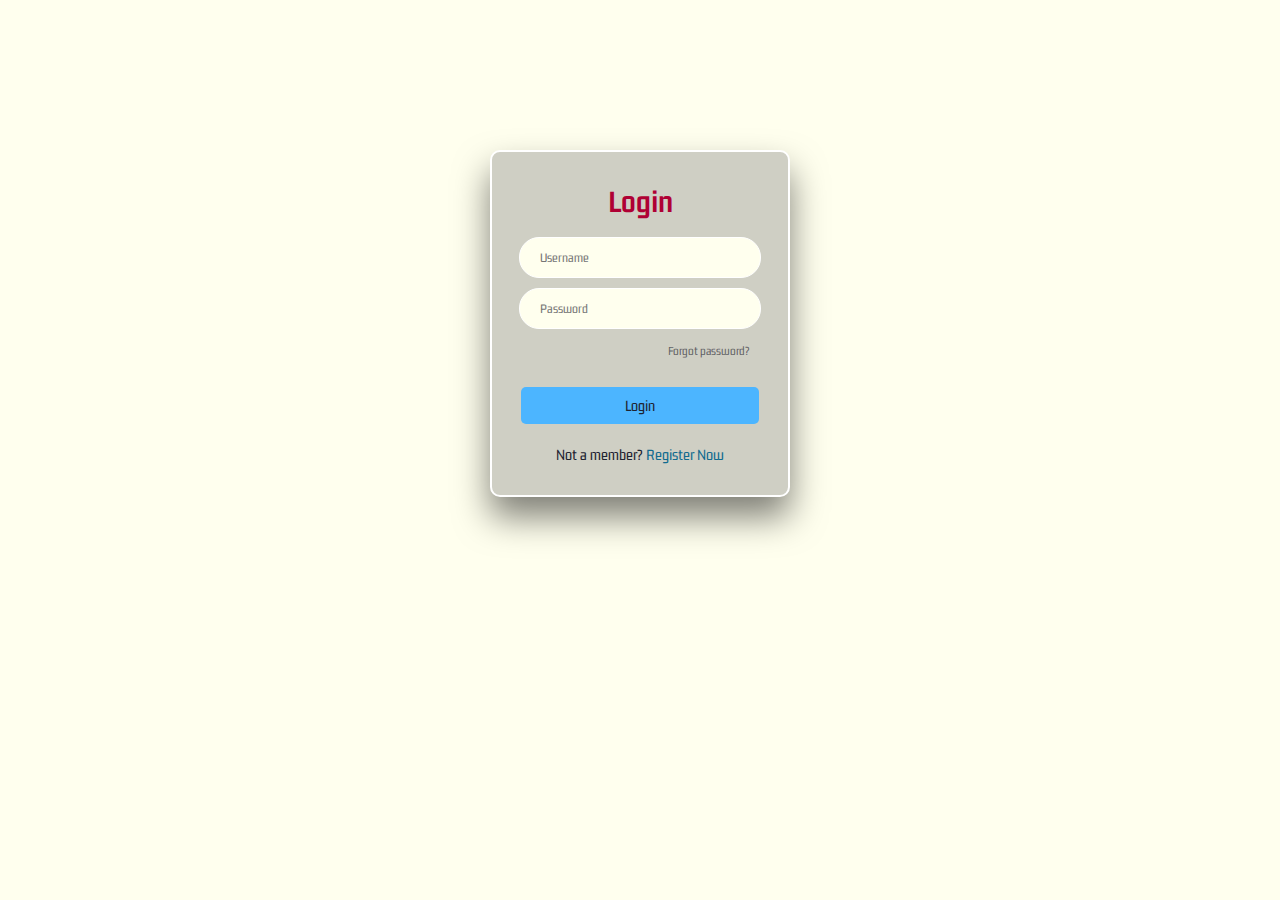
==== login.html @ 27042e97 "Login + sign up pages (Add responsiveness)" ====
<!DOCTYPE html>
<html lang="en">
<head>
    <meta charset="UTF-8">
    <meta http-equiv="X-UA-Compatible" content="IE=edge">
    <meta name="viewport" content="width=device-width, initial-scale=1.0">
    <title>Formula 868</title>
    <link rel="stylesheet" href="styles.css">
    <link rel="preconnect" href="https://fonts.googleapis.com">
    <link rel="preconnect" href="https://fonts.gstatic.com" crossorigin>
    <link href="https://fonts.googleapis.com/css2?family=Gemunu+Libre&display=swap" rel="stylesheet">
    <style>
        body {
            background: #ffffee;
        }
    </style>
</head>
<body>
    <div class="wrapper">
        <h1>Login</h1>
        <form action="#">
            <input type="text" placeholder="Username">
            <input type="text" placeholder="Password">
            <div class="recover">
                <a href="#">Forgot password?</a>
            </div>
        </form>
        <button><a href="./index.html">Login</a></button>
        <div class="member">
            Not a member? <a href="./signup.html">
                Register Now
            </a>
        </div>
    </div>
</body>
</html>
---- styles.css ----
* {
    box-sizing: border-box;
    margin: 0;
    padding: 0;
    font-family: 'Gemunu Libre', sans-serif;
}

/* NAVBAR */
.navbar {
    background: #4cb5ff;
    height: 80px;
    display: flex;
    justify-content: center;
    align-items: center;
    font-size: 1.5rem;
    position: sticky;
    top: 0;
    z-index: 999;
}

.navbarContainer {
    display: flex;
    justify-content: space-between;
    height: 80px;
    width: 100%;
    max-width: 1300px;
    margin: 0 auto;
    padding: 0 50px;
}

#navbarLogo {
    color: #fff;
    font-weight: bold;
    white-space: nowrap;
    display: flex;
    align-items: center;
    cursor: pointer;
    text-decoration: none;
    font-size: 2.5rem;
}

.navbarMenu {
    display: flex;
    align-items: center;
    list-style: none;
    text-align: center;
}

.navbarItem {
    height: 80px;
}

.navbarLinks {
    color: #FFF;
    display: flex;
    align-items: center;
    justify-content: center;
    text-decoration: none;
    padding: 0 1rem;
    height: 100%;
}

.navbarBtn {
    display: flex;
    justify-content: center;
    align-items: center;
    text-decoration: none;
    padding: 0 1rem;
    width: 100%;
}

.button {
    display: flex;
    align-items: center;
    justify-content: center;
    text-decoration: none;
    color: #1e2330;
    background: #FFF;
    padding: 10px 20px;
    height: 100%;
    width: 100%;
    border: none;
    outline: none;
    border-radius: 4px;
}

.button:hover {
    background: #ff232b;
    color: #FFF;
    transition: all 0.3s ease;
}

.navbarLinks:hover {
    color: #ff232b;
    transition: all 0.3s ease;
}

/* Mobile Responsive */
@media screen and (max-width: 960px) {
    .navbarContainer {
        display: flex;
        justify-content: space-between;
        height: 80px;
        width: 100%;
        max-width: 1300px;
        padding: 0;
        z-index: 1;
    }
    
    #navbarLogo {
        padding-left: 25px;
    }
    
    .navbarMenu {
        display: grid;
        grid-template-columns: auto;
        margin: 0;
        width: 100%;
        position: absolute;
        top: -1000px;
        opacity: 1;
        transition: all 0.5s ease;
        height: 50vh;
        z-index: -1;
    }
    .navbarMenu.active {
        background: #4cb5ff;
        top: 100%;
        opacity: 1;
        transition: all 0.5s ease;
        z-index: 99;
        height: 50vh;
        font-size: 2.1rem;
    }

    .navbarItem {
        height: 100%;
    }

    .navbarLinks {
        text-align: center;
        padding: 2rem;
        width: 100%;
        display: table;
    }

    .navbarBtn {
        padding-bottom: 2rem;
    }

    .button {
        display: flex;
        justify-content: center;
        align-items: center;
        width: 80%;
        height: 80px;
        margin: 0;
    }

    
    .navbarToggle .bar{
        width: 25px;
        height: 3px;
        margin: 5px auto;
        transition: all 0.3s ease-in-out;
        background: #fff;
        display: block;
        cursor: pointer;
    }

    #mobile-menu {
        position: absolute;
        top: 20%;
        right: 5%;
        transform: translate(5%, 20%);
    }

    #mobile-menu.is-active .bar:nth-child(2) {
        opacity: 0;
    }

    #mobile-menu.is-active .bar:nth-child(1) {
        transform: translateY(8px) rotate(45deg);
    }

    #mobile-menu.is-active .bar:nth-child(3) {
        transform: translateY(-8px) rotate(-45deg);
    }
}

/* Hero Section */
.main {
    background-color: #ffffee;
} 

.mainContainer {
    display: grid;
    grid-template-columns: 1fr 1fr;
    align-items: center;
    justify-self: center;
    margin: 0 auto;
    height: 90vh;
    background-color: #ffffee;
    z-index: 1;
    width: 100%;
    max-width: 1300px;
    padding: 0 50px;
}

.mainContent {
    width: 100%;
}

.mainContent h1 {
    font-size: 3.5rem;
    color: #1e2330;
}

.textHighlight {
    color:#af0034;
}

.mainContent p {
    font-size: 2.5rem;
    margin-top: 8px;
    font-weight: 100;
    color: #1e2330;
}

.mainBtn {
    font-size: 1rem;
    padding: 14px 32px;
    background: #cfcfc4;
    border: none;
    border-radius: 4px;
    margin-top: 2rem;
    cursor: pointer;
    position: relative;
    transition: all 0.35s;
    outline: none;
}

.mainBtn a {
    position: relative;
    z-index: 2;
    color: #1e2330;
    text-decoration: none;
}

.mainBtn:after {
    position: absolute;
    content: '';
    top: 0;
    left: 0;
    width:0;
    height: 100%;
    background: #ff232b;
    transition: all 0.35s;
    border-radius: 4px;
}

.mainBtn:hover:after{
    width: 100%;
}

.mainImgContainer {
    
    text-align: center;
}

#mainImg {
    height: 350px;
    width: auto;
    background: #cfcfc4;
    border-radius: 20px;
}

/* Mobile Responsive */
@media screen and (max-width: 864px) {
    .mainContainer {
        display: grid;
        grid-template-columns: auto;
        align-items: center;
        justify-self: center;
        width: 100%;
        margin: 0 auto;
        height: 90vh;
    }

    .mainContent {
        text-align: center;
        margin-bottom: 4rem;
    }

    .mainContent h1 {
        font-size: 2.5rem;
        margin-top: 2rem;
    }

    .mainContent p {
        font-size: 1.5rem;
        margin-top: 1rem;
    }
}

@media screen and (max-width: 480px) {
    .mainContent h1 {
        font-size: 2rem;
        margin-top: 2rem;
    }

    .mainContent p {
        font-size: 1.5rem;
        margin-top: 1rem;
    }

    .mainBtn {
        padding: 12px 36px;
        margin: 2.5rem 0;
    }
}
/* Leaderboard Section */
.lb {
    background: #ffffee;
    height: 50px;
    display: flex;
    justify-content: center;
    align-items: center;
    padding-top: 10rem;
    top: 0;
}

.lbContainer {
    display: flex;
    flex-direction: column;
    justify-content: center;
    align-items: center;
    height: 500px;
    width: 100%;
    max-width: 1300px;
    margin-right: auto;
    margin-left: auto;
    padding-right: 100px 50px;
}

.lbMenu{
    display: flex;
    justify-content: space-between;
    height: 80px;
    width: 100%;
    max-width: 1300px;
    margin-right: auto;
    margin-left: auto;
    padding-right: 50px;
    padding-left: 50px;
}
.title {
    margin: 20rem 2rem 0 2rem;
}

.title h1{
    font-size: 3.5rem;
    color: #1e2330;
    text-align: left;
}

.lbBtn{
    height: 50px;
    width: 45%;
    font-size: 1rem;
    padding: 14px 32px;
    background: #cfcfc4;
    border: none;
    border-radius: 4px;
    margin-top: 2rem;
    cursor: pointer;
    outline: none;
}

.lbBtn a {
    position: relative;
    z-index: 2;
    color:#1e2330;
    text-decoration: none;
}

.year {
    height: 50px;
    padding: 14px 32px;
    margin-top: 2rem;
    background: #cfcfc4;
    border: none;
    border-radius: 4px;
}

.lbBtn:hover, .year:hover {
    background: #ff232b;
    color: #fff;
    transition: all 0.3s ease;
}

.Lbs {
    padding-top: 3rem;
    display: flex;
    justify-content: space-between;
    height: 500px;
    width: 100%;
    max-width: 1300px;
    margin-right: auto;
    margin-left: auto;
    padding-right: 50px;
    padding-left: 50px;
}

.Lbs img {
    height: auto;
    width: 25%;
    background: #fff;
}

.card {
    background-color: #fff;
    font-size: 0.7rem;
    padding: 8px;
    width: 48%;
    min-width: 400px;
}

table {
    
    border-collapse: collapse;
}

thead, th{
    padding: 5px 10px;
    background-color: #4cb5ff;
    color: #FFF;
    font-weight: bold;
    font-size: 1.5em;
}

td {
    font-size: 1.5rem;
    text-align: center;
    padding: 5px 10px;
}

tr:nth-child(even){
    background-color: #ffffee;
}

tr:hover {
    background-color: #af0034;
    color:#ffffee;
}

/* Mobile Responsive */
@media screen and (max-width: 864px) {
    
    .lbContainer {
        display: block;
        margin-top: 10rem;
        
    }
    
    .lbMenu{
        display: block;
        
    }
    
    .lbBtn{
        width: 100%;
        min-width: 475px;
    }

    .year{
        width: 100%;
        text-align: center;
        min-width: 475px;
    }

    .Lbs {
        display: block;
        margin-top: 10rem;
        
    }

    .title h1{
        text-align: center;
    }

    .Lbs img {
        height: 400px;
        width: 80%;
        background: #fff;
        display:block;
        margin: 2.5rem auto;
    }
    .card{
        width:55%;
    }
    table {
        width: 100%;
        display: block;
        margin-left: auto;
        margin-right: auto;
    }
}

/* Footer Section */
.footerContainer {
    background-color: #ffffee;
    padding: 32.5rem 0 3rem 0;
    text-align: center;
}

.websiteRights {
    font-weight: bold;
    font-style: italic;
    color: #1e2330;
}

/* Mobile Responsive */
@media screen and (max-width: 864px) {
    .footerContainer {
        background-color: #ffffee;
        padding: 125rem 0 3rem 0;
        text-align: center;
    }
}

/* Signup CSS */
.wrapper {
    width: 300px;
    padding: 2rem 1rem;
    margin: 150px auto;
    background-color: #cfcfc4;
    border-radius: 10px;
    text-align: center;
    box-shadow: 0 20px 35px rgba(0, 0, 0, 0.5);
    border: 2px solid #fff;
}

.wrapper h1 {
    font-size: 2rem;
    color: #af0034;
    margin-bottom: 1.2rem;
}

.wrapper form input{
    width: 92%;
    outline: none;
    border: 1px solid #FFF;
    padding: 12px 20px;
    margin-bottom: 10px;
    border-radius: 20px;
    background: #ffffee;
}

.wrapper button{
    font-size: 1rem;
    margin-top: 1.8rem;
    padding: 10px 0;
    border-radius: 5px;
    outline: none;
    border: none;
    width: 90%;
    cursor: pointer;
    background: #4cb5ff;
}

.wrapper button a{
        color: #1e2330;
        text-decoration: none;
}

.wrapper button:hover{
    background: #ff232bde;
    transition: all 0.3s ease;
}

.wrapper button a:hover{
    color: #FFF;
    transition: all 0.3s ease;
}

.wrapper input:focus{
    border: 2px solid #FFF;
}

.terms {
    margin-top: 0.2rem;
}

.terms input{
    height: 1em;
    width: 1em;
    vertical-align: middle;
    cursor: pointer;
}

.terms a{
    color:rgb(17, 107, 143);
    text-decoration: none;
}

.member{
    font-size: 1rem;
    margin-top: 1.4rem;
    color: #1e2330;
}

.member a{
    color: rgb(17, 107, 143);
    text-decoration: none;
;}

/* Login CSS */
.recover {
    text-align: right;
    font-size: 0.8rem;
    margin: 0.3rem 1.4rem 0 0;
}

.recover a{
    text-decoration: none;
    color: #1e2330a6;
}
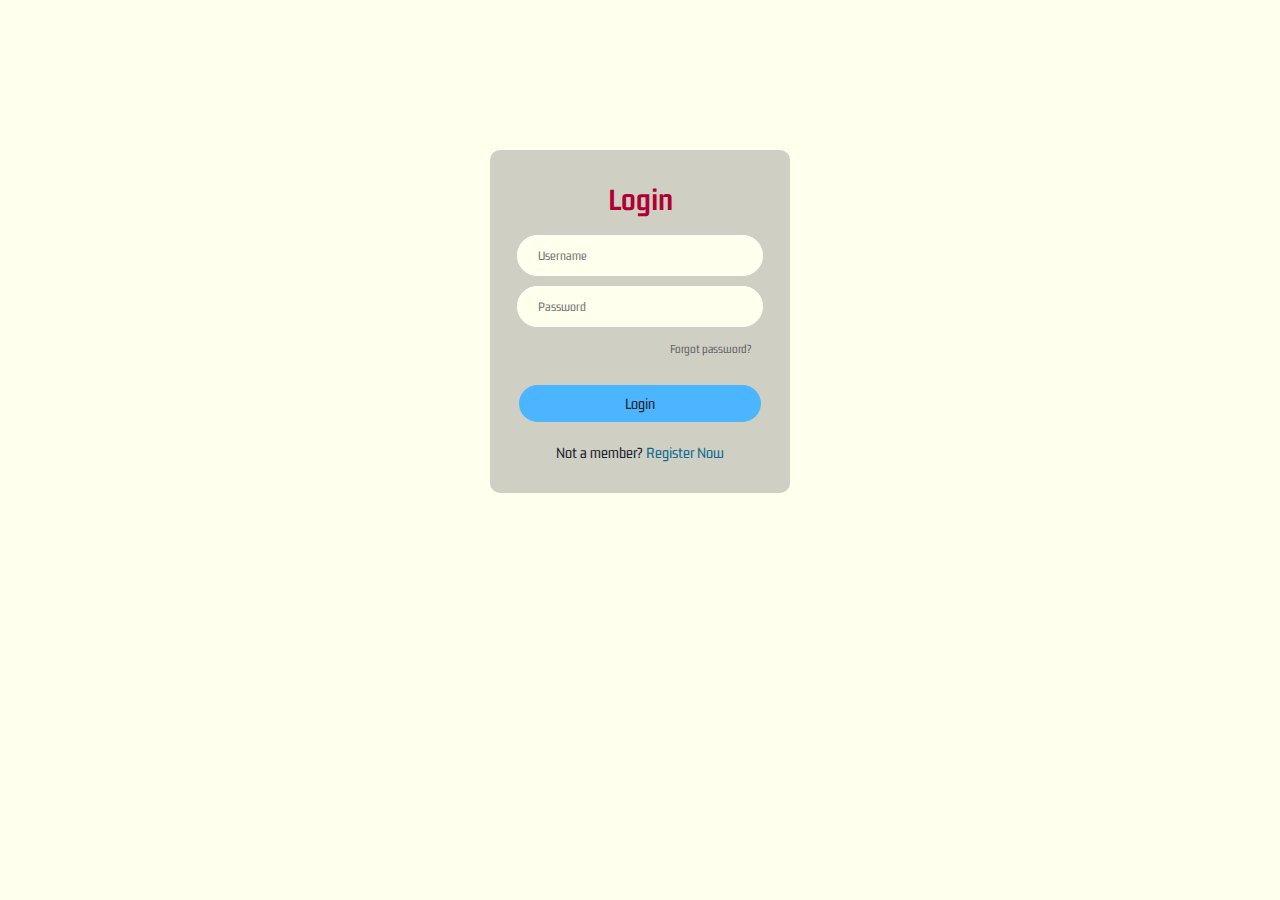
==== commit 7c0fa20b: "QOLC" ====
--- a/login.html
+++ b/login.html
@@ -20,7 +20,7 @@
         <h1>Login</h1>
         <form action="#">
             <input type="text" placeholder="Username">
-            <input type="text" placeholder="Password">
+            <input type="password" placeholder="Password">
             <div class="recover">
                 <a href="#">Forgot password?</a>
             </div>
--- a/styles.css
+++ b/styles.css
@@ -67,6 +67,7 @@
     text-decoration: none;
     padding: 0 1rem;
     width: 100%;
+    border-radius: 20px;
 }
 
 .button {
@@ -81,7 +82,7 @@
     width: 100%;
     border: none;
     outline: none;
-    border-radius: 4px;
+    border-radius: 20px;
 }
 
 .button:hover {
@@ -190,7 +191,11 @@
 
 /* Hero Section */
 .main {
-    background-color: #ffffee;
+    background-image: url(https://www.pixelstalk.net/wp-content/uploads/2016/10/Formula-1-Images.jpg);
+    background-position: center;
+    background-repeat: no-repeat;
+    background-size: cover;
+    height: 100%;
 } 
 
 .mainContainer {
@@ -200,20 +205,23 @@
     justify-self: center;
     margin: 0 auto;
     height: 90vh;
-    background-color: #ffffee;
     z-index: 1;
     width: 100%;
     max-width: 1300px;
     padding: 0 50px;
+    background-color: rgba(127,127,127, 0.1);
+    backdrop-filter: blur(10px);
 }
 
 .mainContent {
     width: 100%;
+    padding: 20px;
 }
 
 .mainContent h1 {
     font-size: 3.5rem;
     color: #1e2330;
+    filter: drop-shadow(2px 2px rgba(0, 0, 0, 0.4)); 
 }
 
 .textHighlight {
@@ -224,7 +232,8 @@
     font-size: 2.5rem;
     margin-top: 8px;
     font-weight: 100;
-    color: #1e2330;
+    color: #fffeee;
+    filter: drop-shadow(2px 2px rgba(0, 0, 0, 0.4));
 }
 
 .mainBtn {
@@ -232,7 +241,7 @@
     padding: 14px 32px;
     background: #cfcfc4;
     border: none;
-    border-radius: 4px;
+    border-radius: 20px;
     margin-top: 2rem;
     cursor: pointer;
     position: relative;
@@ -256,7 +265,7 @@
     height: 100%;
     background: #ff232b;
     transition: all 0.35s;
-    border-radius: 4px;
+    border-radius: 20px;
 }
 
 .mainBtn:hover:after{
@@ -269,7 +278,7 @@
 }
 
 #mainImg {
-    height: 350px;
+    height: 400px;
     width: auto;
     background: #cfcfc4;
     border-radius: 20px;
@@ -289,7 +298,7 @@
 
     .mainContent {
         text-align: center;
-        margin-bottom: 4rem;
+        margin-bottom: 3rem;
     }
 
     .mainContent h1 {
@@ -300,6 +309,13 @@
     .mainContent p {
         font-size: 1.5rem;
         margin-top: 1rem;
+    }
+
+    #mainImg {
+        height: 300px;
+        width: auto;
+        background: #cfcfc4;
+        border-radius: 20px;
     }
 }
 
@@ -316,7 +332,12 @@
 
     .mainBtn {
         padding: 12px 36px;
-        margin: 2.5rem 0;
+        margin: 1rem 0;
+    }
+
+    #mainImg {
+        height: 200px;
+        width: auto;
     }
 }
 /* Leaderboard Section */
@@ -436,7 +457,7 @@
     background-color: #4cb5ff;
     color: #FFF;
     font-weight: bold;
-    font-size: 1.5em;
+    font-size: 1.5rem;
 }
 
 td {
@@ -459,7 +480,7 @@
     
     .lbContainer {
         display: block;
-        margin-top: 10rem;
+        margin-top: 0;
         
     }
     
@@ -481,8 +502,12 @@
 
     .Lbs {
         display: block;
+        margin-top: 5rem;
+        
+    }
+
+    .title {
         margin-top: 10rem;
-        
     }
 
     .title h1{
@@ -490,7 +515,7 @@
     }
 
     .Lbs img {
-        height: 400px;
+        height: auto;
         width: 80%;
         background: #fff;
         display:block;
@@ -524,7 +549,7 @@
 @media screen and (max-width: 864px) {
     .footerContainer {
         background-color: #ffffee;
-        padding: 125rem 0 3rem 0;
+        padding: 140rem 0 3rem 0;
         text-align: center;
     }
 }
@@ -537,11 +562,10 @@
     background-color: #cfcfc4;
     border-radius: 10px;
     text-align: center;
-    box-shadow: 0 20px 35px rgba(0, 0, 0, 0.5);
-    border: 2px solid #fff;
 }
 
 .wrapper h1 {
+    font-weight: bolder;
     font-size: 2rem;
     color: #af0034;
     margin-bottom: 1.2rem;
@@ -561,7 +585,7 @@
     font-size: 1rem;
     margin-top: 1.8rem;
     padding: 10px 0;
-    border-radius: 5px;
+    border-radius: 20px;
     outline: none;
     border: none;
     width: 90%;
